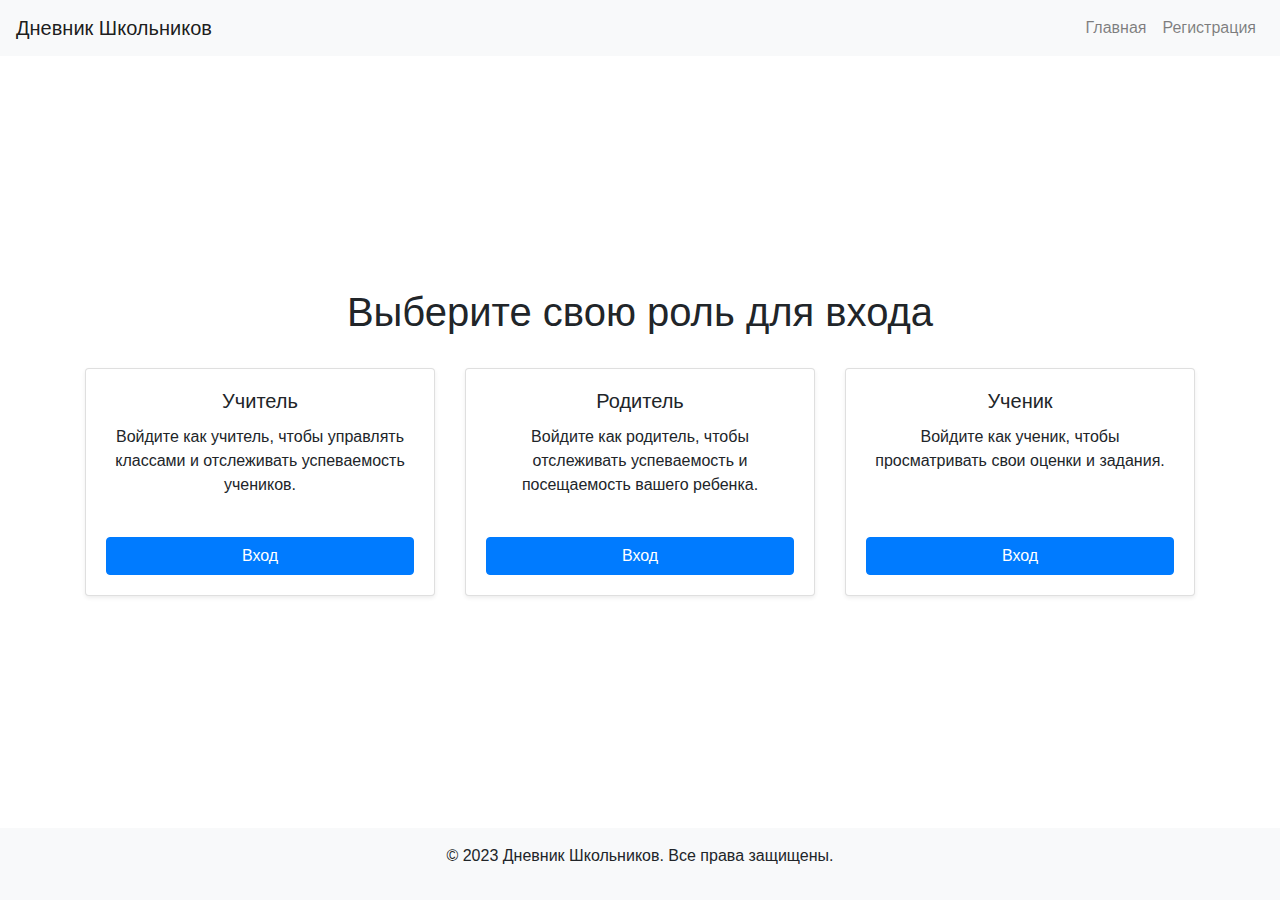
==== src/main/resources/templates/login.html @ 5860b21b "init commit" ====
<!DOCTYPE html>
<html lang="ru">
<head>
    <meta charset="UTF-8">
    <meta name="viewport" content="width=device-width, initial-scale=1.0">
    <title>Вход в Сервис Дневника Школьников</title>
    <link rel="stylesheet" href="https://stackpath.bootstrapcdn.com/bootstrap/4.5.2/css/bootstrap.min.css">
    <link rel="stylesheet" href="styles.css"> <!-- Подключение вашего CSS -->
    <style>
        html, body {
            height: 100%;
        }
        .container {
            flex-grow: 1;
            display: flex;
            flex-direction: column;
            justify-content: center; /* Центрирование карточек по вертикали */
        }
        .card {
            display: flex;
            flex-direction: column;
            justify-content: space-between; /* Выравнивание элементов внутри карточки */
            height: 100%; /* Высота карточки 100% */
        }
    </style>
</head>
<body class="d-flex flex-column min-vh-100">

<!-- Навигационная панель -->
<nav class="navbar navbar-expand-lg navbar-light bg-light">
    <a class="navbar-brand" href="#">Дневник Школьников</a>
    <button class="navbar-toggler" type="button" data-toggle="collapse" data-target="#navbarNav"
            aria-controls="navbarNav" aria-expanded="false" aria-label="Toggle navigation">
        <span class="navbar-toggler-icon"></span>
    </button>
    <div class="collapse navbar-collapse" id="navbarNav">
        <ul class="navbar-nav ml-auto">
            <li class="nav-item">
                <a class="nav-link" href="#">Главная</a>
            </li>
            <li class="nav-item">
                <a class="nav-link" href="#">Регистрация</a>
            </li>
        </ul>
    </div>
</nav>

<!-- Основной блок -->
<div class="container text-center my-5">
    <h1>Выберите свою роль для входа</h1>
    <div class="row mt-4 d-flex align-items-stretch"> <!-- Добавлено d-flex и align-items-stretch -->
        <!-- Карточка Учителя -->
        <div class="col-md-4">
            <div class="card mb-4 shadow-sm"> <!-- Убрано h-100, высота задается через CSS -->
                <div class="card-body d-flex flex-column"> <!-- Добавлено d-flex для выравнивания -->
                    <h5 class="card-title">Учитель</h5>
                    <p class="card-text">Войдите как учитель, чтобы управлять классами и отслеживать успеваемость
                        учеников.</p>
                    <a href="#" class="btn btn-primary mt-auto">Вход</a> <!-- mt-auto для отталкивания кнопки вниз -->
                </div>
            </div>
        </div>

        <!-- Карточка Родителя -->
        <div class="col-md-4">
            <div class="card mb-4 shadow-sm"> <!-- Убрано h-100, высота задается через CSS -->
                <div class="card-body d-flex flex-column"> <!-- Добавлено d-flex для выравнивания -->
                    <h5 class="card-title">Родитель</h5>
                    <p class="card-text">Войдите как родитель, чтобы отслеживать успеваемость и посещаемость вашего
                        ребенка.</p>
                    <a href="#" class="btn btn-primary mt-auto">Вход</a> <!-- mt-auto для отталкивания кнопки вниз -->
                </div>
            </div>
        </div>

        <!-- Карточка Ученик -->
        <div class="col-md-4">
            <div class="card mb-4 shadow-sm"> <!-- Убрано h-100, высота задается через CSS -->
                <div class="card-body d-flex flex-column"> <!-- Добавлено d-flex для выравнивания -->
                    <h5 class="card-title">Ученик</h5>
                    <p class="card-text">Войдите как ученик, чтобы просматривать свои оценки и задания.</p>
                    <a href="#" class="btn btn-primary mt-auto">Вход</a> <!-- mt-auto для отталкивания кнопки вниз -->
                </div>
            </div>
        </div>
    </div>
</div>

<!-- Подвал -->
<footer class="bg-light text-center py-3">
    <p>&copy; 2023 Дневник Школьников. Все права защищены.</p>
</footer>

<script src="https://code.jquery.com/jquery-3.5.1.slim.min.js"></script>
<script src="https://cdn.jsdelivr.net/npm/@popperjs/core@2.9.2/dist/umd/popper.min.js"></script>
<script src="https://stackpath.bootstrapcdn.com/bootstrap/4.5.2/js/bootstrap.min.js"></script>
</body>
</html>
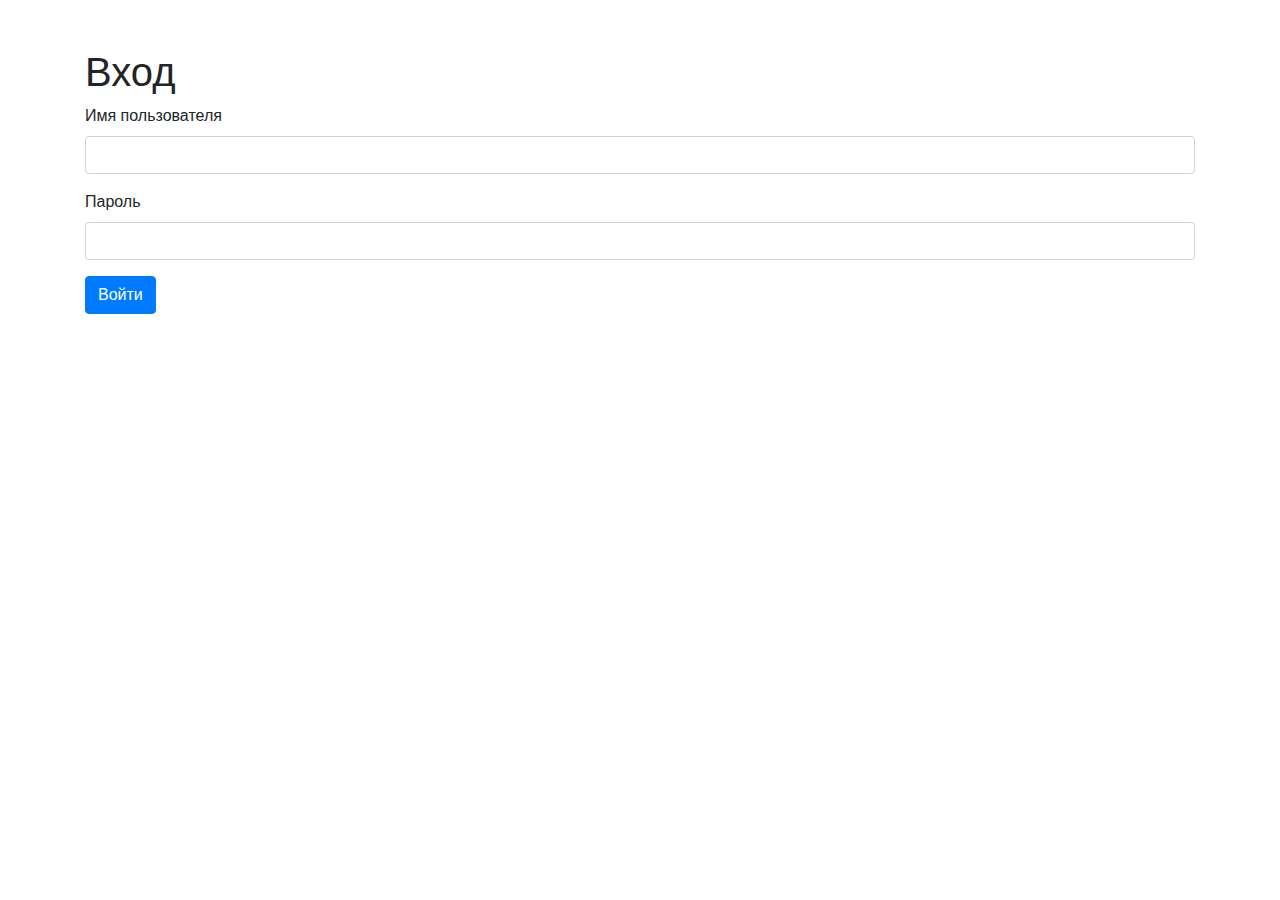
==== commit f833206a: "personal page, refactor subject logic" ====
--- a/src/main/resources/templates/login.html
+++ b/src/main/resources/templates/login.html
@@ -1,98 +1,23 @@
 <!DOCTYPE html>
-<html lang="ru">
 <head>
     <meta charset="UTF-8">
-    <meta name="viewport" content="width=device-width, initial-scale=1.0">
-    <title>Вход в Сервис Дневника Школьников</title>
+    <title>Вход</title>
     <link rel="stylesheet" href="https://stackpath.bootstrapcdn.com/bootstrap/4.5.2/css/bootstrap.min.css">
-    <link rel="stylesheet" href="styles.css"> <!-- Подключение вашего CSS -->
-    <style>
-        html, body {
-            height: 100%;
-        }
-        .container {
-            flex-grow: 1;
-            display: flex;
-            flex-direction: column;
-            justify-content: center; /* Центрирование карточек по вертикали */
-        }
-        .card {
-            display: flex;
-            flex-direction: column;
-            justify-content: space-between; /* Выравнивание элементов внутри карточки */
-            height: 100%; /* Высота карточки 100% */
-        }
-    </style>
 </head>
-<body class="d-flex flex-column min-vh-100">
-
-<!-- Навигационная панель -->
-<nav class="navbar navbar-expand-lg navbar-light bg-light">
-    <a class="navbar-brand" href="#">Дневник Школьников</a>
-    <button class="navbar-toggler" type="button" data-toggle="collapse" data-target="#navbarNav"
-            aria-controls="navbarNav" aria-expanded="false" aria-label="Toggle navigation">
-        <span class="navbar-toggler-icon"></span>
-    </button>
-    <div class="collapse navbar-collapse" id="navbarNav">
-        <ul class="navbar-nav ml-auto">
-            <li class="nav-item">
-                <a class="nav-link" href="#">Главная</a>
-            </li>
-            <li class="nav-item">
-                <a class="nav-link" href="#">Регистрация</a>
-            </li>
-        </ul>
-    </div>
-</nav>
-
-<!-- Основной блок -->
-<div class="container text-center my-5">
-    <h1>Выберите свою роль для входа</h1>
-    <div class="row mt-4 d-flex align-items-stretch"> <!-- Добавлено d-flex и align-items-stretch -->
-        <!-- Карточка Учителя -->
-        <div class="col-md-4">
-            <div class="card mb-4 shadow-sm"> <!-- Убрано h-100, высота задается через CSS -->
-                <div class="card-body d-flex flex-column"> <!-- Добавлено d-flex для выравнивания -->
-                    <h5 class="card-title">Учитель</h5>
-                    <p class="card-text">Войдите как учитель, чтобы управлять классами и отслеживать успеваемость
-                        учеников.</p>
-                    <a href="#" class="btn btn-primary mt-auto">Вход</a> <!-- mt-auto для отталкивания кнопки вниз -->
-                </div>
-            </div>
+<body>
+<div class="container mt-5">
+    <h1>Вход</h1>
+    <form action="/login" method="post">
+        <div class="form-group">
+            <label for="username">Имя пользователя</label>
+            <input type="text" class="form-control" id="username" name="username" required>
         </div>
-
-        <!-- Карточка Родителя -->
-        <div class="col-md-4">
-            <div class="card mb-4 shadow-sm"> <!-- Убрано h-100, высота задается через CSS -->
-                <div class="card-body d-flex flex-column"> <!-- Добавлено d-flex для выравнивания -->
-                    <h5 class="card-title">Родитель</h5>
-                    <p class="card-text">Войдите как родитель, чтобы отслеживать успеваемость и посещаемость вашего
-                        ребенка.</p>
-                    <a href="#" class="btn btn-primary mt-auto">Вход</a> <!-- mt-auto для отталкивания кнопки вниз -->
-                </div>
-            </div>
+        <div class="form-group">
+            <label for="password">Пароль</label>
+            <input type="password" class="form-control" id="password" name="password" required>
         </div>
-
-        <!-- Карточка Ученик -->
-        <div class="col-md-4">
-            <div class="card mb-4 shadow-sm"> <!-- Убрано h-100, высота задается через CSS -->
-                <div class="card-body d-flex flex-column"> <!-- Добавлено d-flex для выравнивания -->
-                    <h5 class="card-title">Ученик</h5>
-                    <p class="card-text">Войдите как ученик, чтобы просматривать свои оценки и задания.</p>
-                    <a href="#" class="btn btn-primary mt-auto">Вход</a> <!-- mt-auto для отталкивания кнопки вниз -->
-                </div>
-            </div>
-        </div>
-    </div>
+        <button type="submit" class="btn btn-primary">Войти</button>
+    </form>
 </div>
-
-<!-- Подвал -->
-<footer class="bg-light text-center py-3">
-    <p>&copy; 2023 Дневник Школьников. Все права защищены.</p>
-</footer>
-
-<script src="https://code.jquery.com/jquery-3.5.1.slim.min.js"></script>
-<script src="https://cdn.jsdelivr.net/npm/@popperjs/core@2.9.2/dist/umd/popper.min.js"></script>
-<script src="https://stackpath.bootstrapcdn.com/bootstrap/4.5.2/js/bootstrap.min.js"></script>
 </body>
 </html>
